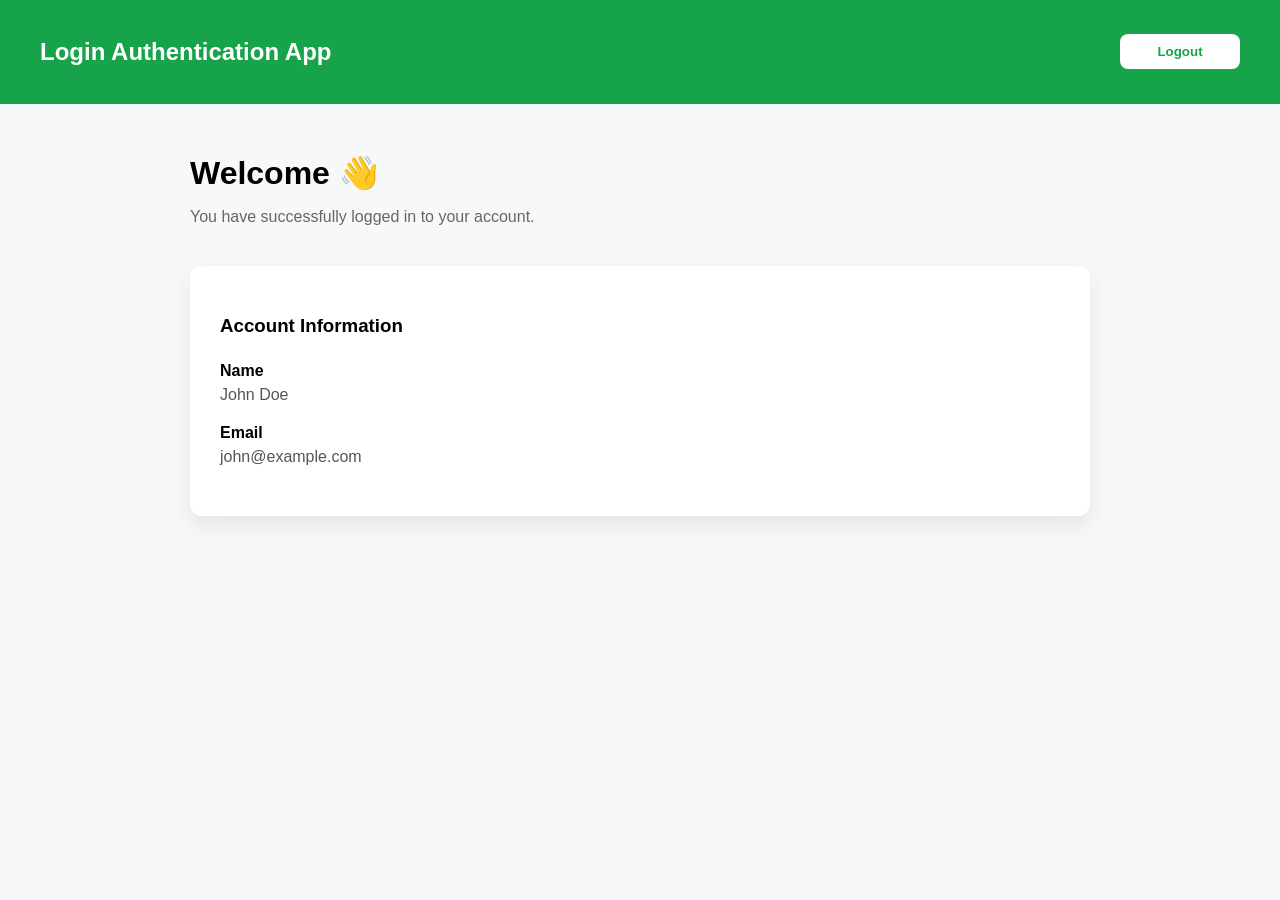
==== dashboard.html @ 6f12d64c "added forgot-password html file and dashboard file" ====
<!doctype html>
<html lang="en">
  <head>
    <meta charset="UTF-8" />
    <meta name="viewport" content="width=device-width, initial-scale=1.0" />
    <title>Dashboard</title>

    <link rel="stylesheet" href="dashboard.css" />
  </head>
  <body>
    <header class="navbar">
      <h2>Login Authentication App</h2>

      <button class="logout-btn">Logout</button>
    </header>

    <main class="dashboard">
      <h1>Welcome 👋</h1>

      <p>You have successfully logged in to your account.</p>

      <section class="profile">
        <h3>Account Information</h3>

        <div class="profile-item">
          <strong>Name</strong>
          <span id="username">John Doe</span>
        </div>

        <div class="profile-item">
          <strong>Email</strong>
          <span id="email">john@example.com</span>
        </div>
      </section>
    </main>
  </body>
</html>
---- dashboard.css ----
body{
    margin:0;
    background:#f6f8fa;
    font-family:Arial,Helvetica,sans-serif;
}

.navbar{
    background:#16a34a;
    color:#fff;
    padding:18px 40px;

    display:flex;
    justify-content:space-between;
    align-items:center;
}

.logout-btn{
    width:120px;
    border:none;
    background:white;
    color:#16a34a;
    padding:10px;
    border-radius:8px;
    cursor:pointer;
    font-weight:bold;
}

.dashboard{
    max-width:900px;
    margin:50px auto;
    padding:0 20px;
}

.dashboard h1{
    margin-bottom:10px;
}

.dashboard p{
    color:#666;
    margin-bottom:40px;
}

.profile{
    background:white;
    border-radius:12px;
    padding:30px;
    box-shadow:0 10px 25px rgba(0,0,0,.08);
}

.profile h3{
    margin-bottom:25px;
}

.profile-item{
    margin-bottom:20px;
}

.profile-item strong{
    display:block;
    margin-bottom:6px;
}

.profile-item span{
    color:#555;
}
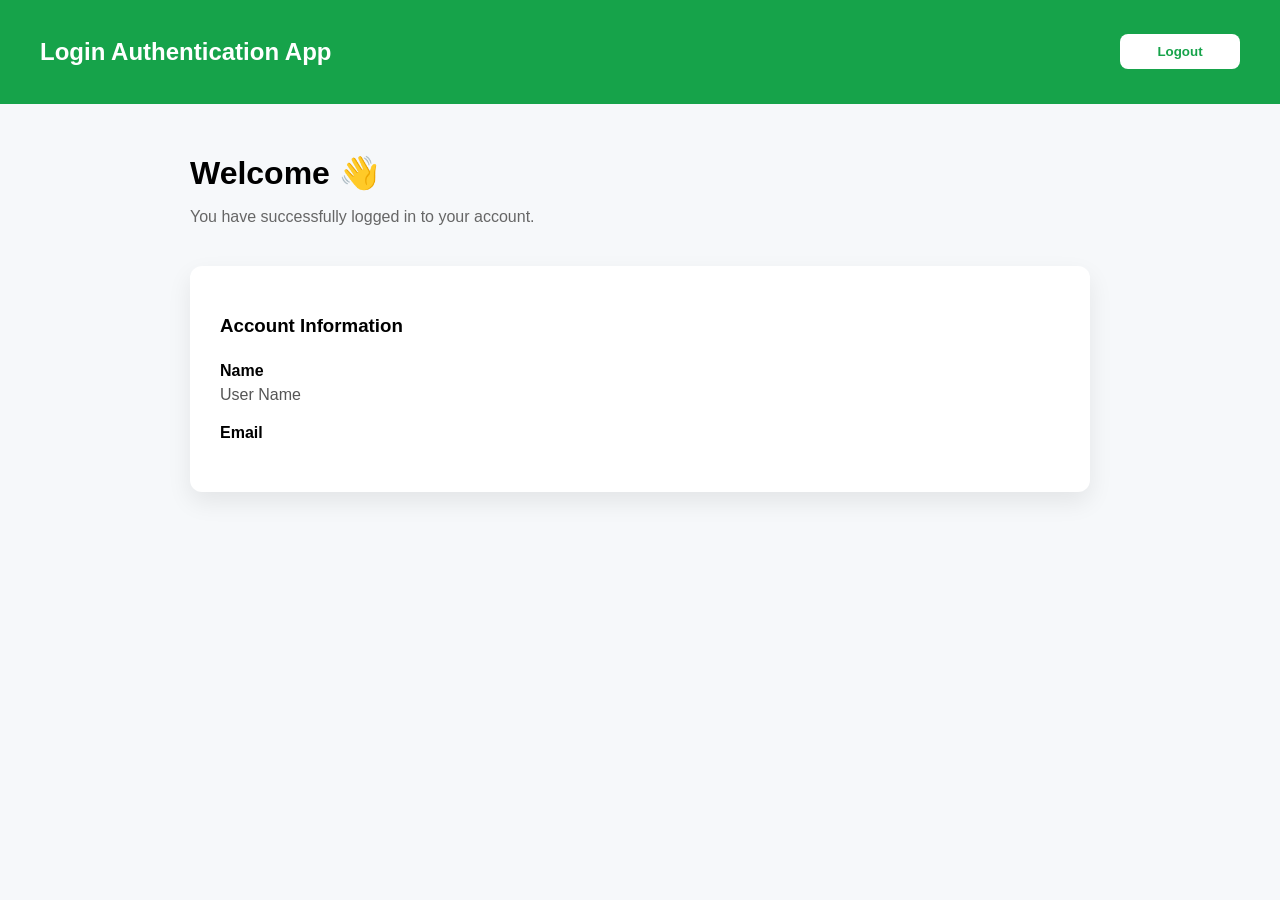
==== commit 70a5e788: "created logout.js and improved dashboard.js" ====
--- a/dashboard.html
+++ b/dashboard.html
@@ -11,7 +11,7 @@
     <header class="navbar">
       <h2>Login Authentication App</h2>
 
-      <button class="logout-btn">Logout</button>
+      <button class="logout-btn btn-js">Logout</button>
     </header>
 
     <main class="dashboard">
@@ -24,14 +24,17 @@
 
         <div class="profile-item">
           <strong>Name</strong>
-          <span id="username">John Doe</span>
+          <span id="username">User Name</span>
         </div>
 
         <div class="profile-item">
           <strong>Email</strong>
-          <span id="email">john@example.com</span>
+          <span id="email"></span>
         </div>
       </section>
     </main>
+
+    <script src="dashboard.js"></script>
+    <script src="logout.js"></script>
   </body>
 </html>
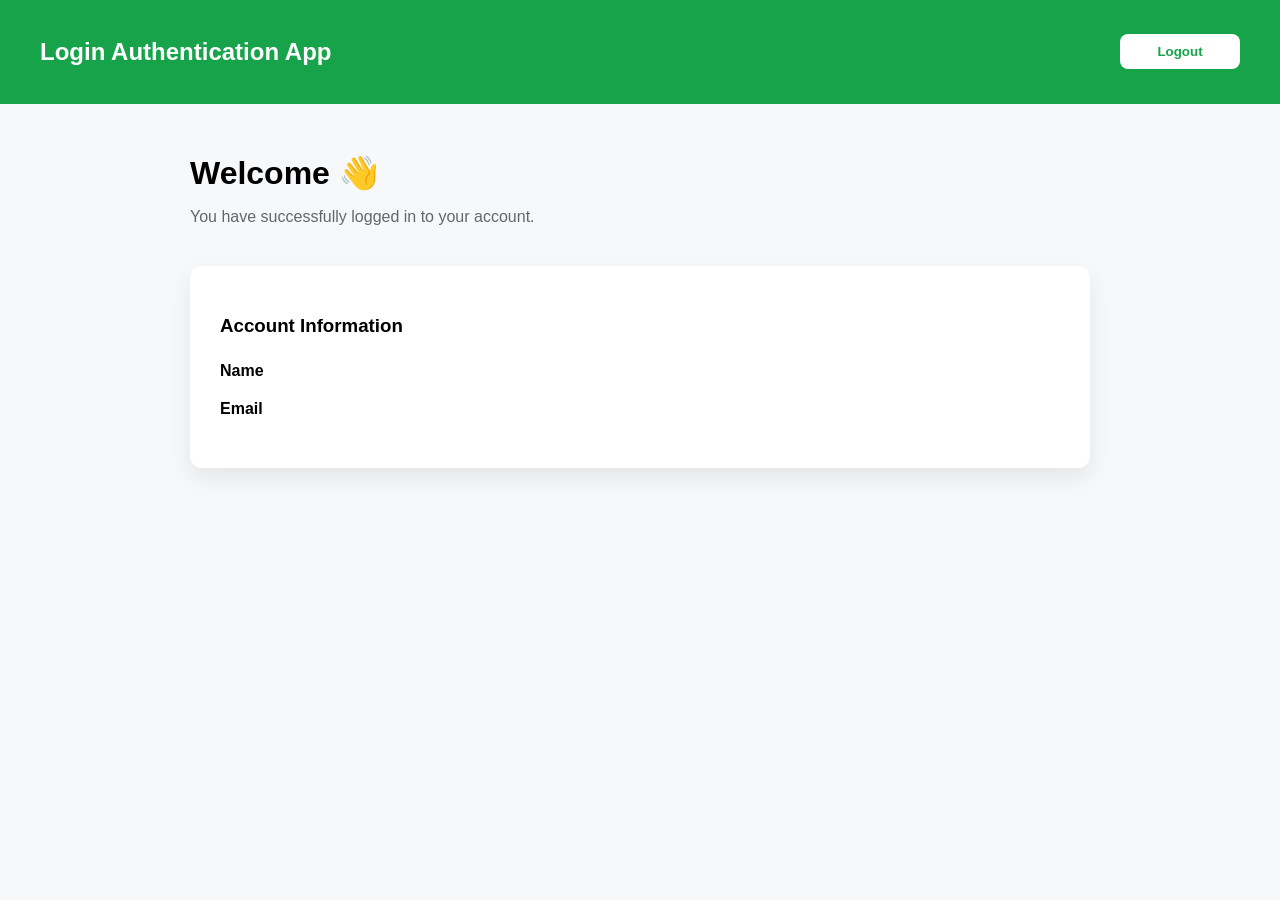
==== commit cf2c68de: "fixing dashboard issues" ====
--- a/dashboard.html
+++ b/dashboard.html
@@ -24,7 +24,7 @@
 
         <div class="profile-item">
           <strong>Name</strong>
-          <span id="username">User Name</span>
+          <span id="username"></span>
         </div>
 
         <div class="profile-item">
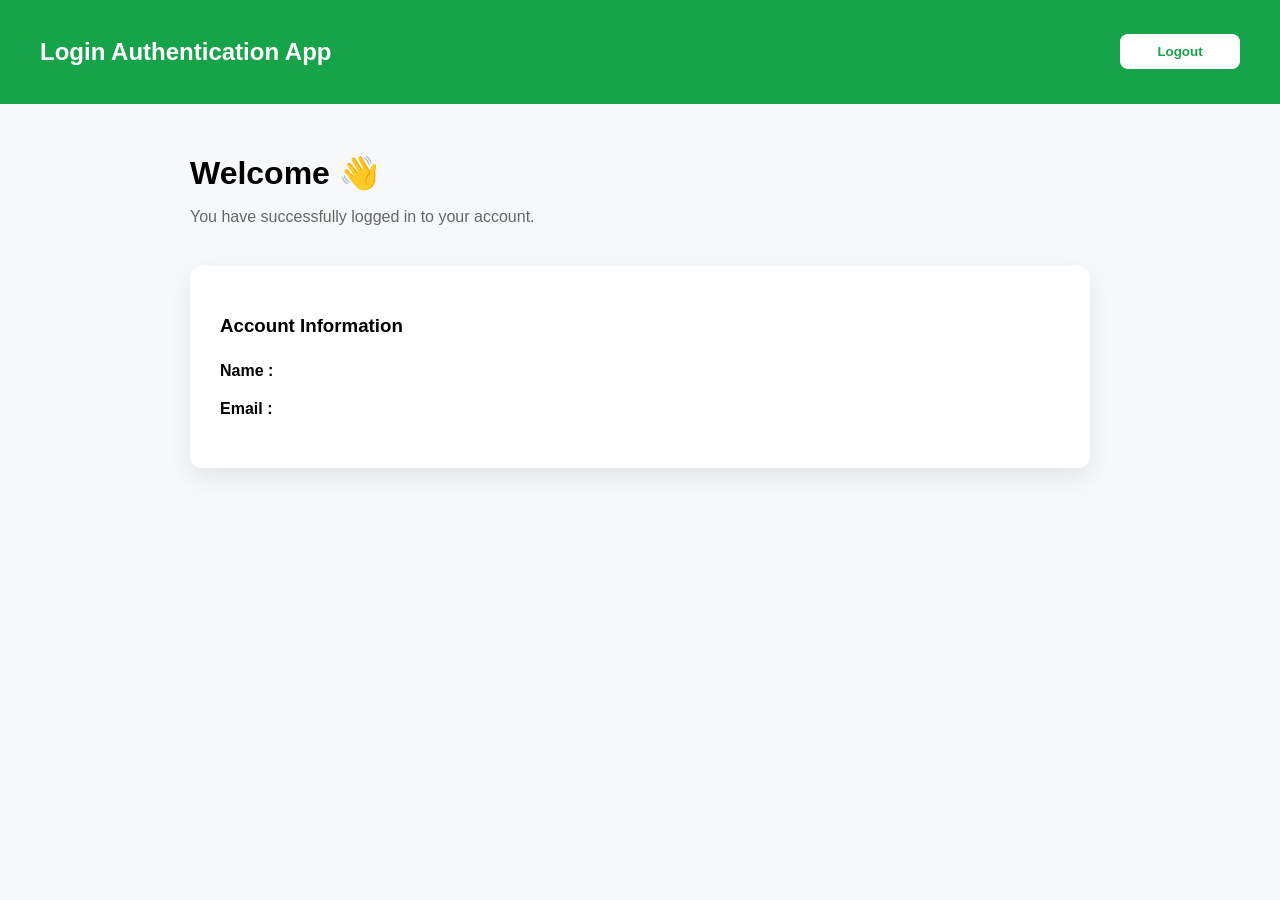
==== commit a4812a32: "fixing issue with dashboard" ====
--- a/dashboard.html
+++ b/dashboard.html
@@ -23,12 +23,12 @@
         <h3>Account Information</h3>
 
         <div class="profile-item">
-          <strong>Name</strong>
+          <strong>Name :</strong>
           <span id="username"></span>
         </div>
 
         <div class="profile-item">
-          <strong>Email</strong>
+          <strong>Email :</strong>
           <span id="email"></span>
         </div>
       </section>
